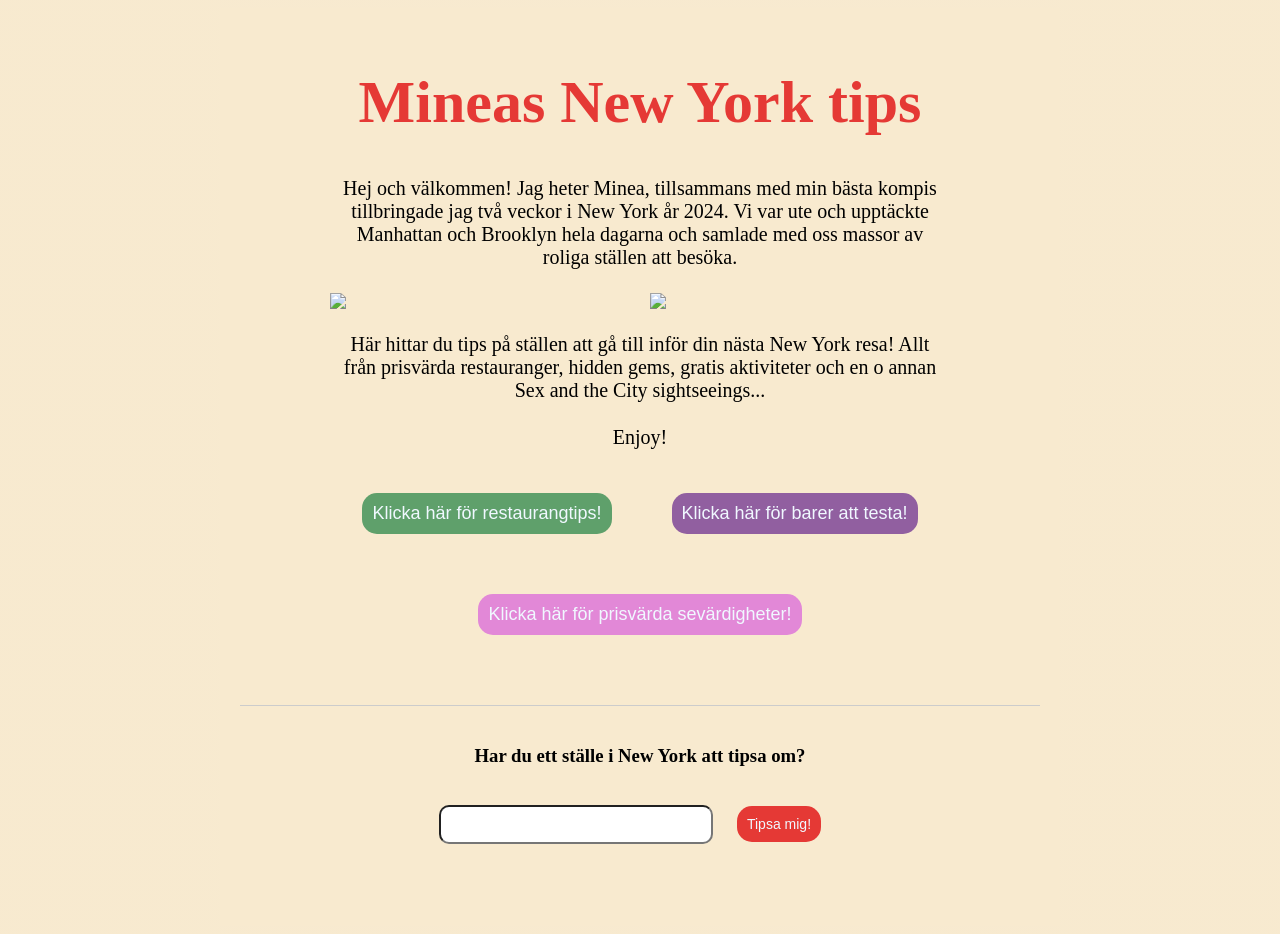
==== index.html @ 2536ee90 "Add files via upload" ====
<!DOCTYPE html>
<html lang="sv">
    <head>
    <meta charset="UTF-8">
    <meta name="viewport" content="width=device-width, initial-scale=1.0">
    <link rel="stylesheet" href="style.css">
    <title> Min New York Resedagbok </title>
</head>
<body style=" font-family: 'Times New Roman', Times, serif;">
   <div class="apple">
    <header class="hero-header">
        <h1 style="color: #e53935;; font-family: 'Times New Roman', Times, serif;font-size: 60px;"> Mineas New York tips </h1>
   </header>

   <main>  <p style=" font-size: 20px ;"> Hej och välkommen! Jag heter Minea, tillsammans med min bästa kompis tillbringade jag två veckor i New York år 2024. Vi var ute och upptäckte Manhattan och Brooklyn hela dagarna och samlade med oss massor av roliga ställen att besöka.  </p>
    <div class="bild">
  <img src="bilder2/nyc.jpeg">
  <img src="bilder2/mob.jpeg">
</div>

   
    <p style=" font-size: 20px ;"> Här hittar du tips på ställen att gå till inför din nästa New York resa! Allt från prisvärda restauranger, hidden gems, gratis aktiviteter och en o annan Sex and the City sightseeings... </p></main>

     <main style="text-align: center;"> 
          <p style="color: black; font-size: 20px ;"> Enjoy! </p>
    </main>


       <nav class="tab-menu">
        <a href="resto.html">
<button style=" background-color: rgb(95, 160, 107); color: aliceblue; padding: 10px; margin: 20px; border-radius: 15px;"> Klicka här för restaurangtips!</button>
        </a>

        <a href="bar.html">
<button style=" background-color: rgb(145, 95, 160); color: aliceblue; padding: 10px; margin: 20px; border-radius: 15px;"> Klicka här för barer att testa!</button>
        </a>

        <a href="se.html">
<button style=" background-color: rgb(226, 136, 215); color: aliceblue; padding: 10px; margin: 20px; border-radius: 15px;"> Klicka här för prisvärda sevärdigheter!</button>
        </a>
</nav>

 <footer style="text-align: center; margin-top: 50px; padding: 20px; border-top: 1px solid #ccc;">
     <h3>Har du ett ställe i New York att tipsa om?</h3>
     <form id="tips-formular">
       <input type="text" id="tips-input" required style="padding: 10px; width: 250px; border-radius: 10px;">
       <button class= tips type="submit" style="background-color:  #e53935; color: aliceblue; padding: 10px; margin: 20px; border-radius: 15px;">Tipsa mig!</button>
     </form>
     <p id="tips-svar" style="color: black; font-weight: bold;"></p>
   </footer>

   <script src="script.js"></script>
</body>
</html>
---- style.css ----
body {
  background-color: rgb(248, 234, 207);
  background-image: linear-gradient(rgba(248, 234, 207, 0.2), rgba(248, 234, 207, 0.2)),
    url("bilder2/apple.png");
  background-repeat: repeat;
  background-size: 200px;
}

.apple {
  max-width: 800px;
  margin: 0 auto;
  padding: 20px;
  background-color: rgb(248, 234, 207);
}

header {
    text-align: center;
    margin-bottom: 30px;
 margin: 0 auto 30px auto;
}

img{
align-self: center;
align-items: center;
    }

.tab-menu {
    display: flex;
    gap: 20px;
    flex-wrap: wrap;
    gap: 20px;
    justify-content: center;
    margin-bottom: 25px;
   }

   .tab-menu button {
padding: 16px 28px;
font-size: 18px;
color: aliceblue;
border: none;
border-radius: 15px;
cursor: pointer;
}

.tips {
padding: 10px 22px;
font-size: 14px;
color: aliceblue;
border: none;
border-radius: 15px;
cursor: pointer;
}


.tab-content {
    display: none;
}
 
.tab-content.active {
    display: block;
    animation: fadeIn 0.4s ease;
}

img {
width: 300px ;
height: 200px ;
object-fit: cover;
    }
@keyframes fadeIn {
    from { opacity: 0; transform: translateY(5px); }
    to { opacity: 1; transform: translateY(0); }
}

.hej {
  font-size: 20px;
}

p {
  text-align: center;
  max-width: 600px;
  margin: 24px auto; 
  padding: 0 20px;
}

.bild {
display: flex;
justify-content: center;
gap: 20px;
margin: 24px auto;
    }

    .bild img{
margin: 0;
width: 300px;
max-width: 45%;
height: auto;
    }
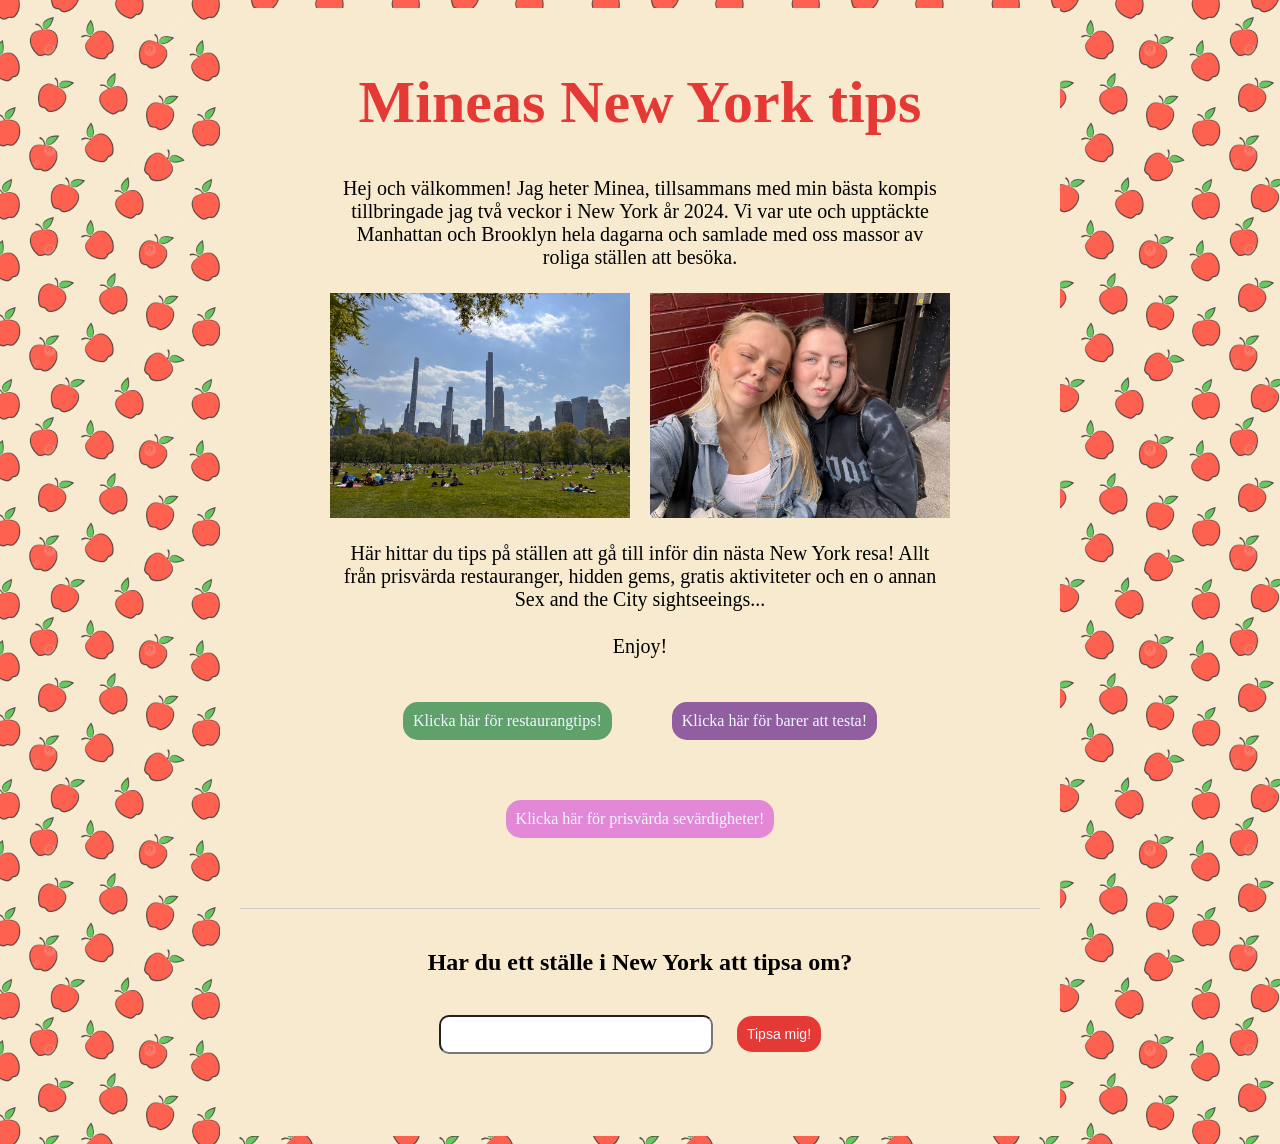
==== commit e67d837a: "Add files via upload" ====
--- a/index.html
+++ b/index.html
@@ -9,46 +9,40 @@
 <body style=" font-family: 'Times New Roman', Times, serif;">
    <div class="apple">
     <header class="hero-header">
-        <h1 style="color: #e53935;; font-family: 'Times New Roman', Times, serif;font-size: 60px;"> Mineas New York tips </h1>
+        <h1 style="color: #e53935; font-family: 'Times New Roman', Times, serif;font-size: 60px;"> Mineas New York tips </h1>
    </header>
 
    <main>  <p style=" font-size: 20px ;"> Hej och välkommen! Jag heter Minea, tillsammans med min bästa kompis tillbringade jag två veckor i New York år 2024. Vi var ute och upptäckte Manhattan och Brooklyn hela dagarna och samlade med oss massor av roliga ställen att besöka.  </p>
     <div class="bild">
-  <img src="bilder2/nyc.jpeg">
-  <img src="bilder2/mob.jpeg">
+  <img src="bilder2/nyc.jpeg" alt="Skyskraporna sedda från Central Park">
+  <img src="bilder2/mob.jpeg" alt="Minea och Bella i New York">
 </div>
 
    
-    <p style=" font-size: 20px ;"> Här hittar du tips på ställen att gå till inför din nästa New York resa! Allt från prisvärda restauranger, hidden gems, gratis aktiviteter och en o annan Sex and the City sightseeings... </p></main>
+    <p style=" font-size: 20px ;"> Här hittar du tips på ställen att gå till inför din nästa New York resa! Allt från prisvärda restauranger, hidden gems, gratis aktiviteter och en o annan Sex and the City sightseeings... </p>
 
-     <main style="text-align: center;"> 
-          <p style="color: black; font-size: 20px ;"> Enjoy! </p>
-    </main>
+    <p style="color: black; font-size: 20px; text-align: center;"> Enjoy! </p>
+   </main>
 
 
-       <nav class="tab-menu">
-        <a href="resto.html">
-<button style=" background-color: rgb(95, 160, 107); color: aliceblue; padding: 10px; margin: 20px; border-radius: 15px;"> Klicka här för restaurangtips!</button>
-        </a>
+       <nav class="tab-menu" aria-label="Kategorier i New York">
+        <a href="resto.html" style="display: inline-block; background-color: rgb(95, 160, 107); color: aliceblue; padding: 10px; margin: 20px; border-radius: 15px; text-decoration: none;"> Klicka här för restaurangtips!</a>
 
-        <a href="bar.html">
-<button style=" background-color: rgb(145, 95, 160); color: aliceblue; padding: 10px; margin: 20px; border-radius: 15px;"> Klicka här för barer att testa!</button>
-        </a>
+        <a href="bar.html" style="display: inline-block; background-color: rgb(145, 95, 160); color: aliceblue; padding: 10px; margin: 20px; border-radius: 15px; text-decoration: none;"> Klicka här för barer att testa!</a>
 
-        <a href="se.html">
-<button style=" background-color: rgb(226, 136, 215); color: aliceblue; padding: 10px; margin: 20px; border-radius: 15px;"> Klicka här för prisvärda sevärdigheter!</button>
-        </a>
+        <a href="se.html" style="display: inline-block; background-color: rgb(226, 136, 215); color: aliceblue; padding: 10px; margin: 20px; border-radius: 15px; text-decoration: none;"> Klicka här för prisvärda sevärdigheter!</a>
 </nav>
 
  <footer style="text-align: center; margin-top: 50px; padding: 20px; border-top: 1px solid #ccc;">
-     <h3>Har du ett ställe i New York att tipsa om?</h3>
+     <h2>Har du ett ställe i New York att tipsa om?</h2>
      <form id="tips-formular">
-       <input type="text" id="tips-input" required style="padding: 10px; width: 250px; border-radius: 10px;">
-       <button class= tips type="submit" style="background-color:  #e53935; color: aliceblue; padding: 10px; margin: 20px; border-radius: 15px;">Tipsa mig!</button>
+       <input type="text" id="tips-input" aria-label="Skriv ditt tips om ett ställe i New York" required style="padding: 10px; width: 250px; border-radius: 10px;">
+       <button class="tips" type="submit" style="background-color: #e53935; color: aliceblue; padding: 10px; margin: 20px; border-radius: 15px;">Tipsa mig!</button>
      </form>
-     <p id="tips-svar" style="color: black; font-weight: bold;"></p>
+     <p id="tips-svar" aria-live="polite" style="color: black; font-weight: bold;"></p>
    </footer>
 
+   </div>
    <script src="script.js"></script>
 </body>
 </html>
--- a/style.css
+++ b/style.css
@@ -62,7 +62,8 @@
 }
 
 img {
-width: 300px ;
+max-width: 100%;
+    width: 300px ;
 height: 200px ;
 object-fit: cover;
     }
@@ -95,3 +96,9 @@
 max-width: 45%;
 height: auto;
     }
+a:focus-visible,
+button:focus-visible,
+input:focus-visible {
+  outline: 3px solid #000000;
+  outline-offset: 3px;
+}
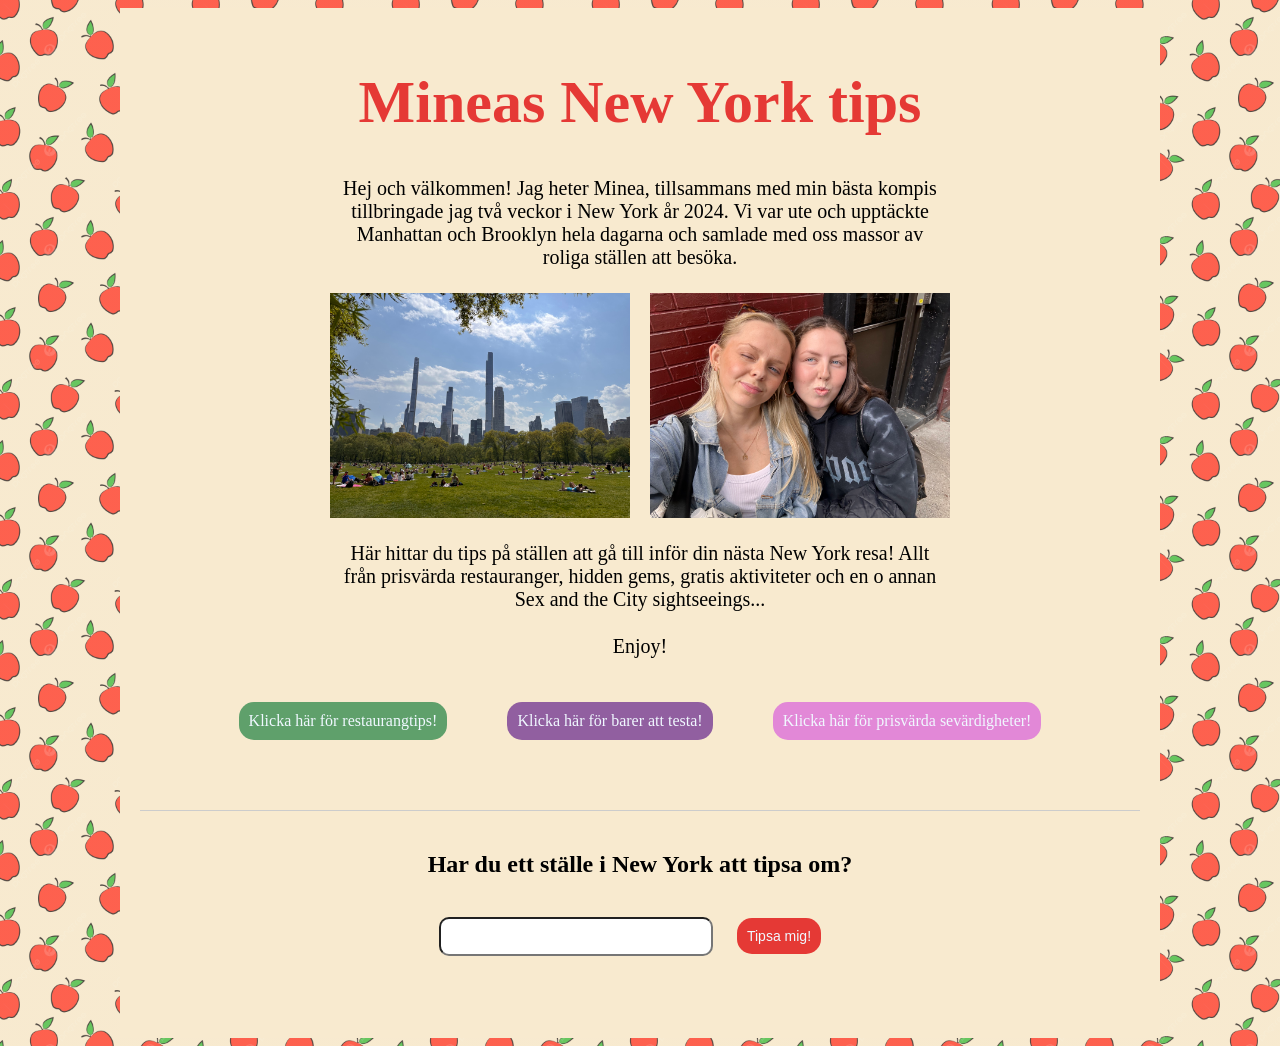
==== commit 85994340: "Add files via upload" ====
--- a/index.html
+++ b/index.html
@@ -5,26 +5,24 @@
     <meta name="viewport" content="width=device-width, initial-scale=1.0">
     <link rel="stylesheet" href="style.css">
     <title> Min New York Resedagbok </title>
+    <link rel="icon" href="bilder2/logo.svg" >
 </head>
+<!-- Sidans typsnitt och behållare med klassen apple -->
 <body style=" font-family: 'Times New Roman', Times, serif;">
    <div class="apple">
     <header class="hero-header">
-        <h1 style="color: #e53935; font-family: 'Times New Roman', Times, serif;font-size: 60px;"> Mineas New York tips </h1>
+        <h1 style="color: #e53935; font-family: 'Times New Roman', Times, serif, serif;font-size: 60px;"> Mineas New York tips </h1>
    </header>
-
+<!-- Storlek på mina paragrafer med två tillhörande bilder -->
    <main>  <p style=" font-size: 20px ;"> Hej och välkommen! Jag heter Minea, tillsammans med min bästa kompis tillbringade jag två veckor i New York år 2024. Vi var ute och upptäckte Manhattan och Brooklyn hela dagarna och samlade med oss massor av roliga ställen att besöka.  </p>
     <div class="bild">
   <img src="bilder2/nyc.jpeg" alt="Skyskraporna sedda från Central Park">
   <img src="bilder2/mob.jpeg" alt="Minea och Bella i New York">
 </div>
-
-   
     <p style=" font-size: 20px ;"> Här hittar du tips på ställen att gå till inför din nästa New York resa! Allt från prisvärda restauranger, hidden gems, gratis aktiviteter och en o annan Sex and the City sightseeings... </p>
-
     <p style="color: black; font-size: 20px; text-align: center;"> Enjoy! </p>
    </main>
-
-
+<!-- Navigation: tre knappar som tar en till tips i olika kategorier -->
        <nav class="tab-menu" aria-label="Kategorier i New York">
         <a href="resto.html" style="display: inline-block; background-color: rgb(95, 160, 107); color: aliceblue; padding: 10px; margin: 20px; border-radius: 15px; text-decoration: none;"> Klicka här för restaurangtips!</a>
 
@@ -32,7 +30,7 @@
 
         <a href="se.html" style="display: inline-block; background-color: rgb(226, 136, 215); color: aliceblue; padding: 10px; margin: 20px; border-radius: 15px; text-decoration: none;"> Klicka här för prisvärda sevärdigheter!</a>
 </nav>
-
+<!-- Formulär i sidfoten med JavaScript där besökaren kan skicka in egna New York-tips -->
  <footer style="text-align: center; margin-top: 50px; padding: 20px; border-top: 1px solid #ccc;">
      <h2>Har du ett ställe i New York att tipsa om?</h2>
      <form id="tips-formular">
@@ -41,7 +39,6 @@
      </form>
      <p id="tips-svar" aria-live="polite" style="color: black; font-weight: bold;"></p>
    </footer>
-
    </div>
    <script src="script.js"></script>
 </body>
--- a/style.css
+++ b/style.css
@@ -1,3 +1,4 @@
+/* Bakgrundsfärg, bild och att bilden är på alla html-sidor */
 body {
   background-color: rgb(248, 234, 207);
   background-image: linear-gradient(rgba(248, 234, 207, 0.2), rgba(248, 234, 207, 0.2)),
@@ -6,99 +7,260 @@
   background-size: 200px;
 }
 
+/* Centrerad huvudbehållare för sidans innehåll */
 .apple {
-  max-width: 800px;
+  max-width: 1000px;
   margin: 0 auto;
   padding: 20px;
   background-color: rgb(248, 234, 207);
 }
 
+/* Sidhuvud med centrerad text och avstånd nedåt */
 header {
-    text-align: center;
-    margin-bottom: 30px;
- margin: 0 auto 30px auto;
-}
-
-img{
-align-self: center;
-align-items: center;
-    }
-
+  text-align: center;
+  margin: 0 auto 30px auto;
+}
+
+/* Flexibel meny som centrerar och radbryter flikknappar */
 .tab-menu {
-    display: flex;
-    gap: 20px;
-    flex-wrap: wrap;
-    gap: 20px;
-    justify-content: center;
-    margin-bottom: 25px;
-   }
-
-   .tab-menu button {
-padding: 16px 28px;
-font-size: 18px;
-color: aliceblue;
-border: none;
-border-radius: 15px;
-cursor: pointer;
-}
-
+  display: flex;
+  flex-wrap: wrap;
+  gap: 20px;
+  justify-content: center;
+  margin-bottom: 25px;
+}
+
+/* Stora knappar inne i flikmenyn */
+.tab-menu button {
+  padding: 16px 28px;
+  font-size: 18px;
+  color: aliceblue;
+  background-color: #2b4c3f;
+  border: none;
+  border-radius: 15px;
+  cursor: pointer;
+}
+
+/* Mindre rundade knappar för tips */
 .tips {
-padding: 10px 22px;
-font-size: 14px;
-color: aliceblue;
-border: none;
-border-radius: 15px;
-cursor: pointer;
-}
-
-
+  padding: 10px 22px;
+  font-size: 14px;
+  color: aliceblue;
+  background-color: #2b4c3f;
+  border: none;
+  border-radius: 15px;
+  cursor: pointer;
+}
+
+/* Döljer inaktiva flikar */
 .tab-content {
-    display: none;
-}
- 
+  display: none;
+}
+
+/* Visar aktiv flik med mjuk inmatning */
 .tab-content.active {
-    display: block;
-    animation: fadeIn 0.4s ease;
-}
-
+  display: block;
+  animation: fadeIn 0.4s ease;
+}
+
+/* Grundstorlek och centrering för bilder */
 img {
-max-width: 100%;
-    width: 300px ;
-height: 200px ;
-object-fit: cover;
-    }
+  display: block;
+  max-width: 100%;
+  width: 300px;
+  height: 200px;
+  margin: 0 auto;
+  object-fit: cover;
+}
+
+/* Animation för mjuk inmatning */
 @keyframes fadeIn {
-    from { opacity: 0; transform: translateY(5px); }
-    to { opacity: 1; transform: translateY(0); }
-}
-
+  from {
+    opacity: 0;
+    transform: translateY(5px);
+  }
+  to {
+    opacity: 1;
+    transform: translateY(0);
+  }
+}
+
+/* Lite större text för .hej */
 .hej {
   font-size: 20px;
 }
 
+/* Centrerade stycken med begränsad bredd */
 p {
   text-align: center;
   max-width: 600px;
-  margin: 24px auto; 
+  margin: 24px auto;
   padding: 0 20px;
 }
 
+/* Rad som lägger bilder sida vid sida i mitten */
 .bild {
-display: flex;
-justify-content: center;
-gap: 20px;
-margin: 24px auto;
-    }
-
-    .bild img{
-margin: 0;
-width: 300px;
-max-width: 45%;
-height: auto;
-    }
+  display: flex;
+  justify-content: center;
+  gap: 20px;
+  margin: 24px auto;
+}
+
+/* Anpassar bildstorleken inne i .bild-raden */
+.bild img {
+  margin: 0;
+  width: 300px;
+  max-width: 45%;
+  height: auto;
+}
+
+/* Tydlig markeringsram vid tangentbordsfokus */
 a:focus-visible,
 button:focus-visible,
 input:focus-visible {
   outline: 3px solid #000000;
   outline-offset: 3px;
+}
+/* Bakgrundsfärg, bild och att bilden är på alla html-sidor */
+body {
+  background-color: rgb(248, 234, 207);
+  background-image: linear-gradient(rgba(248, 234, 207, 0.2), rgba(248, 234, 207, 0.2)),
+    url("bilder2/apple.png");
+  background-repeat: repeat;
+  background-size: 200px;
+}
+
+/* Centrerad huvudbehållare för sidans innehåll */
+.apple {
+  max-width: 1000px;
+  margin: 0 auto;
+  padding: 20px;
+  background-color: rgb(248, 234, 207);
+}
+
+/* Sidhuvud med centrerad text och avstånd nedåt */
+header {
+  text-align: center;
+  margin: 0 auto 30px auto;
+}
+
+/* Flexibel meny som centrerar och radbryter flikknappar */
+.tab-menu {
+  display: flex;
+  flex-wrap: wrap;
+  gap: 20px;
+  justify-content: center;
+  margin-bottom: 25px;
+}
+
+/* Stora knappar inne i flikmenyn */
+.tab-menu button {
+  padding: 16px 28px;
+  font-size: 18px;
+  color: aliceblue;
+  background-color: #2b4c3f;
+  border: none;
+  border-radius: 15px;
+  cursor: pointer;
+}
+
+/* Mindre rundade knappar för tips */
+.tips {
+  padding: 10px 22px;
+  font-size: 14px;
+  color: aliceblue;
+  background-color: #2b4c3f;
+  border: none;
+  border-radius: 15px;
+  cursor: pointer;
+}
+
+/* Döljer inaktiva flikar */
+.tab-content {
+  display: none;
+}
+
+/* Visar aktiv flik med mjuk inmatning */
+.tab-content.active {
+  display: block;
+  animation: fadeIn 0.4s ease;
+}
+
+/* Grundstorlek och centrering för bilder */
+img {
+  display: block;
+  max-width: 100%;
+  width: 300px;
+  height: 200px;
+  margin: 0 auto;
+  object-fit: cover;
+}
+
+/* Animation för mjuk inmatning */
+@keyframes fadeIn {
+  from {
+    opacity: 0;
+    transform: translateY(5px);
+  }
+  to {
+    opacity: 1;
+    transform: translateY(0);
+  }
+}
+
+/* Lite större text för .hej */
+.hej {
+  font-size: 20px;
+}
+
+/* Centrerade stycken med begränsad bredd */
+p {
+  text-align: center;
+  max-width: 600px;
+  margin: 24px auto;
+  padding: 0 20px;
+}
+
+/* Rad som lägger bilder sida vid sida i mitten */
+.bild {
+  display: flex;
+  justify-content: center;
+  gap: 20px;
+  margin: 24px auto;
+}
+
+/* Anpassar bildstorleken inne i .bild-raden */
+.bild img {
+  margin: 0;
+  width: 300px;
+  max-width: 45%;
+  height: auto;
+}
+
+/* Tydlig markeringsram vid tangentbordsfokus */
+a:focus-visible,
+button:focus-visible,
+input:focus-visible {
+  outline: 3px solid #000000;
+  outline-offset: 3px;
+}
+
+/* Mobilanpassning för mindre skärmar */
+@media (max-width: 600px) {
+  h1 {
+    font-size: 34px !important;
+  }
+
+  h2 {
+    font-size: 24px;
+  }
+
+  .bild {
+    flex-direction: column;
+    align-items: center;
+  }
+
+  .bild img {
+    max-width: 90%;
+  }
 }
